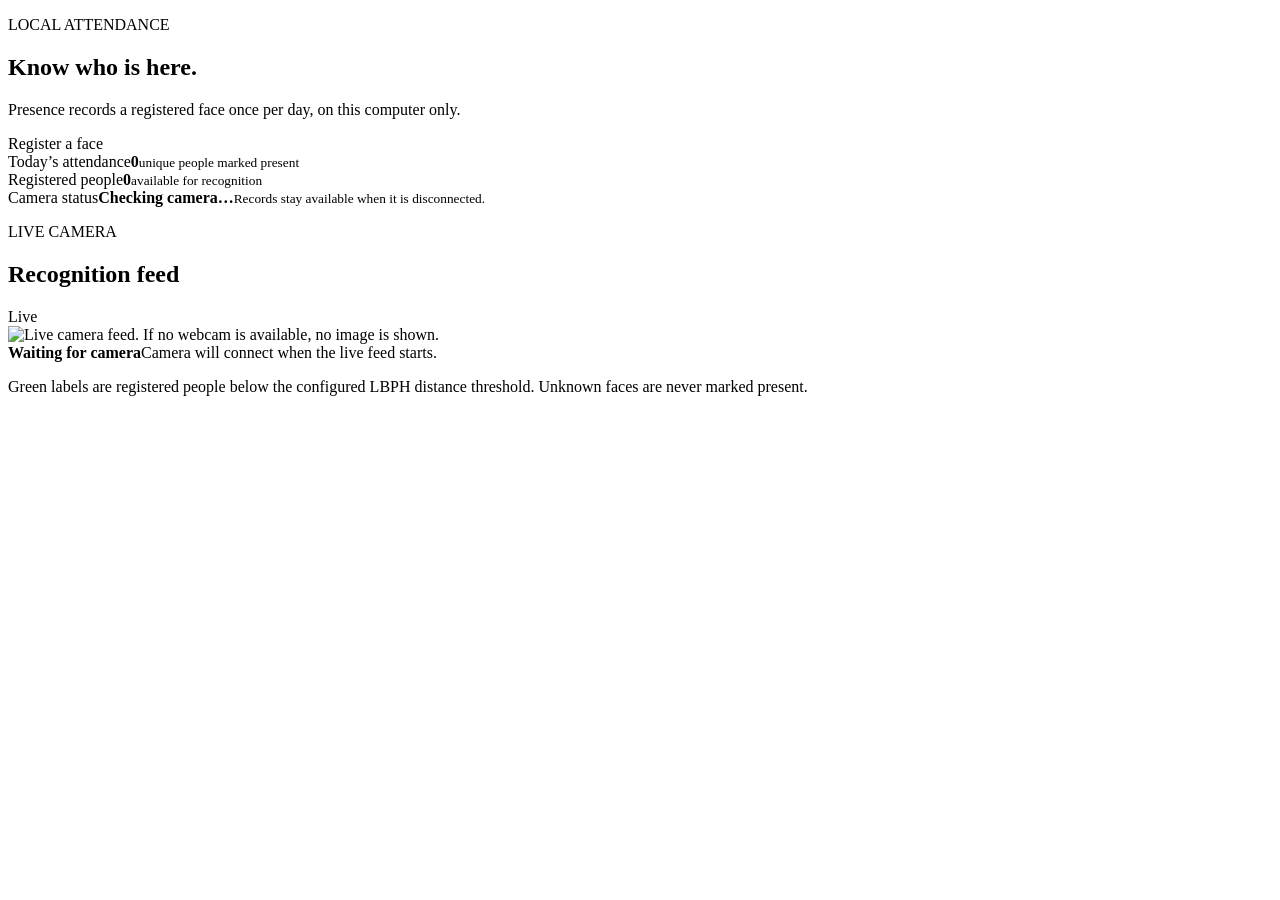
==== src/main/resources/templates/index.html @ a8eb00d6 "Initial commit: Presence Java attendance system" ====
<!-- Purpose: Main dashboard page showing attendance totals and the live camera view. -->
<!-- Why it is used: This is the first page users see when they open Presence. -->
<!DOCTYPE html>
<html xmlns:th="http://www.thymeleaf.org">
<head th:replace="~{fragments :: head('Live dashboard')}"></head>
<body>
<div class="shell">
    <header th:replace="~{fragments :: navigation('home')}"></header>
    <main>
        <section class="page-intro dashboard-intro">
            <div><p class="eyebrow">LOCAL ATTENDANCE</p><h1>Know who is here.</h1><p>Presence records a registered face once per day, on this computer only.</p></div>
            <a class="button primary" th:href="@{/register}">Register a face</a>
        </section>
        <div th:replace="~{fragments :: messages}"></div>
        <section class="metrics" aria-label="Attendance summary">
            <article class="metric"><span>Today’s attendance</span><strong th:text="${todayCount}">0</strong><small>unique people marked present</small></article>
            <article class="metric"><span>Registered people</span><strong th:text="${peopleCount}">0</strong><small>available for recognition</small></article>
            <article class="metric status"><span>Camera status</span><strong th:text="${cameraStatus}">Checking camera…</strong><small>Records stay available when it is disconnected.</small></article>
        </section>
        <section class="camera-panel panel">
            <div class="section-heading"><div><p class="eyebrow">LIVE CAMERA</p><h2>Recognition feed</h2></div><span class="live-dot">Live</span></div>
            <div class="camera-frame">
                <img id="live-camera" alt="Live camera feed. If no webcam is available, no image is shown.">
                <div class="camera-empty"><strong>Waiting for camera</strong><span th:text="${cameraStatus}">Camera will connect when the live feed starts.</span></div>
            </div>
            <p class="camera-note">Green labels are registered people below the configured LBPH distance threshold. Unknown faces are never marked present.</p>
        </section>
    </main>
</div>
<script>
    (() => {
        const camera = document.getElementById('live-camera');
        const refresh = () => {
            camera.onload = () => window.setTimeout(refresh, 150);
            camera.onerror = () => window.setTimeout(refresh, 1000);
            camera.src = '/video-frame?t=' + Date.now();
        };
        refresh();
    })();
</script>
</body>
</html>
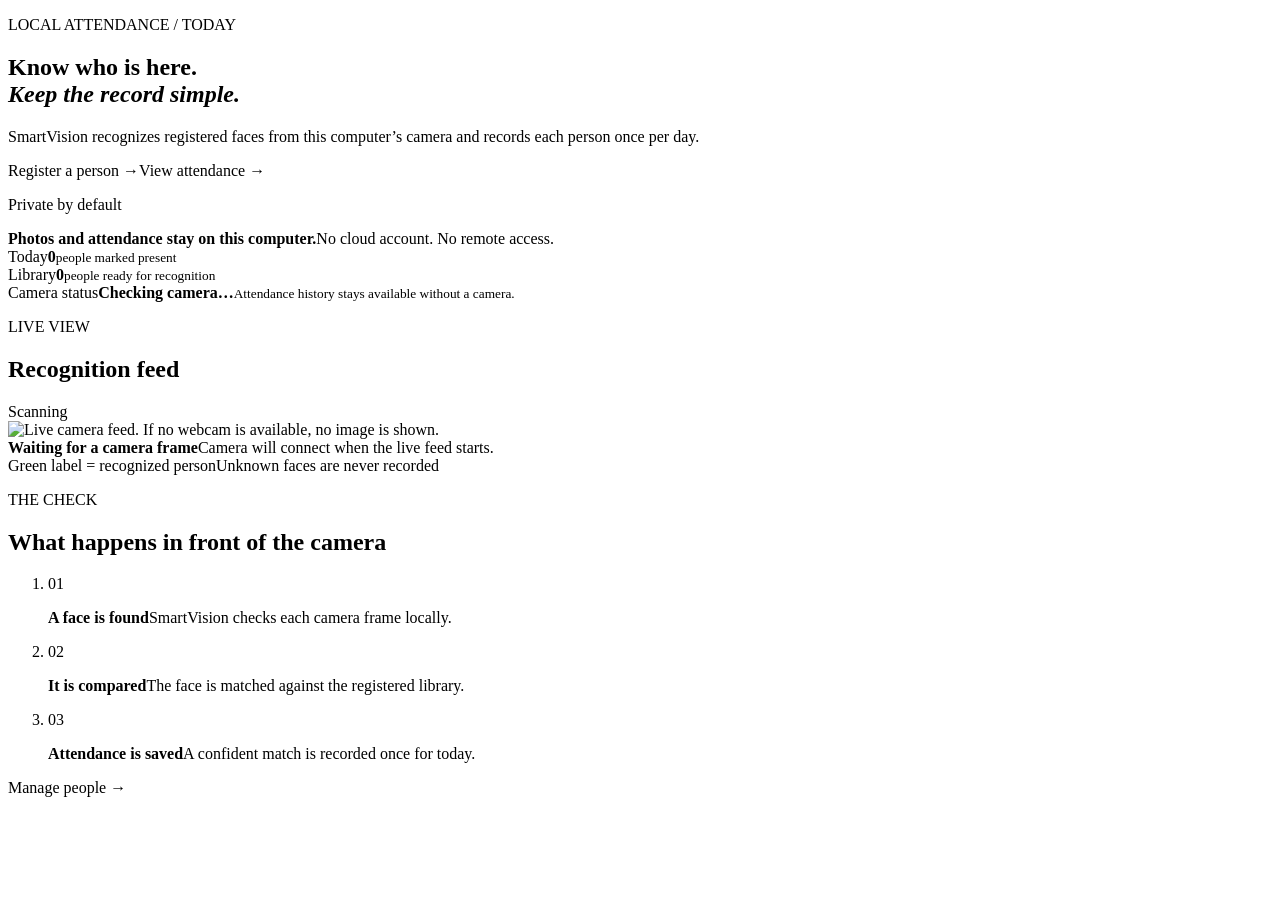
==== commit 72ff92fb: "Done with naming" ====
--- a/src/main/resources/templates/index.html
+++ b/src/main/resources/templates/index.html
@@ -1,37 +1,41 @@
 <!-- Purpose: Main dashboard page showing attendance totals and the live camera view. -->
-<!-- Why it is used: This is the first page users see when they open Presence. -->
+<!-- Why it is used: This is the first page users see when they open SmartVision. -->
 <!DOCTYPE html>
 <html xmlns:th="http://www.thymeleaf.org">
 <head th:replace="~{fragments :: head('Live dashboard')}"></head>
 <body>
 <div class="shell">
     <header th:replace="~{fragments :: navigation('home')}"></header>
-    <main>
-        <section class="page-intro dashboard-intro">
-            <div><p class="eyebrow">LOCAL ATTENDANCE</p><h1>Know who is here.</h1><p>Presence records a registered face once per day, on this computer only.</p></div>
-            <a class="button primary" th:href="@{/register}">Register a face</a>
+    <main class="dashboard-main">
+        <section class="hero dashboard-hero">
+            <div class="hero-copy"><p class="eyebrow">LOCAL ATTENDANCE / TODAY</p><h1>Know who is here.<br><em>Keep the record simple.</em></h1><p>SmartVision recognizes registered faces from this computer’s camera and records each person once per day.</p><div class="hero-actions"><a class="button primary" th:href="@{/register}">Register a person <span aria-hidden="true">→</span></a><a class="text-link" th:href="@{/attendance}">View attendance <span aria-hidden="true">→</span></a></div></div>
+            <aside class="hero-context" aria-label="How SmartVision protects data"><p>Private by default</p><strong>Photos and attendance stay on this computer.</strong><span>No cloud account. No remote access.</span></aside>
         </section>
         <div th:replace="~{fragments :: messages}"></div>
         <section class="metrics" aria-label="Attendance summary">
-            <article class="metric"><span>Today’s attendance</span><strong th:text="${todayCount}">0</strong><small>unique people marked present</small></article>
-            <article class="metric"><span>Registered people</span><strong th:text="${peopleCount}">0</strong><small>available for recognition</small></article>
-            <article class="metric status"><span>Camera status</span><strong th:text="${cameraStatus}">Checking camera…</strong><small>Records stay available when it is disconnected.</small></article>
+            <article class="metric"><span class="metric-kicker">Today</span><strong th:text="${todayCount}">0</strong><small>people marked present</small></article>
+            <article class="metric"><span class="metric-kicker">Library</span><strong th:text="${peopleCount}">0</strong><small>people ready for recognition</small></article>
+            <article class="metric status"><span class="metric-kicker">Camera status</span><strong th:text="${cameraStatus}">Checking camera…</strong><small>Attendance history stays available without a camera.</small></article>
         </section>
-        <section class="camera-panel panel">
-            <div class="section-heading"><div><p class="eyebrow">LIVE CAMERA</p><h2>Recognition feed</h2></div><span class="live-dot">Live</span></div>
-            <div class="camera-frame">
-                <img id="live-camera" alt="Live camera feed. If no webcam is available, no image is shown.">
-                <div class="camera-empty"><strong>Waiting for camera</strong><span th:text="${cameraStatus}">Camera will connect when the live feed starts.</span></div>
+        <section class="live-workspace" aria-label="Live recognition workspace">
+            <div class="camera-panel">
+                <div class="section-heading"><div><p class="eyebrow">LIVE VIEW</p><h2>Recognition feed</h2></div><span class="live-state"><i aria-hidden="true"></i>Scanning</span></div>
+                <div class="camera-frame">
+                    <img id="live-camera" alt="Live camera feed. If no webcam is available, no image is shown.">
+                    <div class="camera-empty"><strong>Waiting for a camera frame</strong><span th:text="${cameraStatus}">Camera will connect when the live feed starts.</span></div>
+                </div>
+                <div class="camera-caption"><span>Green label = recognized person</span><span>Unknown faces are never recorded</span></div>
             </div>
-            <p class="camera-note">Green labels are registered people below the configured LBPH distance threshold. Unknown faces are never marked present.</p>
+            <aside class="recognition-guide"><p class="eyebrow">THE CHECK</p><h2>What happens in front of the camera</h2><ol><li><span>01</span><p><strong>A face is found</strong>SmartVision checks each camera frame locally.</p></li><li><span>02</span><p><strong>It is compared</strong>The face is matched against the registered library.</p></li><li><span>03</span><p><strong>Attendance is saved</strong>A confident match is recorded once for today.</p></li></ol><a class="text-link" th:href="@{/faces}">Manage people <span aria-hidden="true">→</span></a></aside>
         </section>
     </main>
+    <footer th:replace="~{fragments :: footer}"></footer>
 </div>
 <script>
     (() => {
         const camera = document.getElementById('live-camera');
         const refresh = () => {
-            camera.onload = () => window.setTimeout(refresh, 150);
+            camera.onload = () => { camera.classList.add('is-live'); window.setTimeout(refresh, 150); };
             camera.onerror = () => window.setTimeout(refresh, 1000);
             camera.src = '/video-frame?t=' + Date.now();
         };
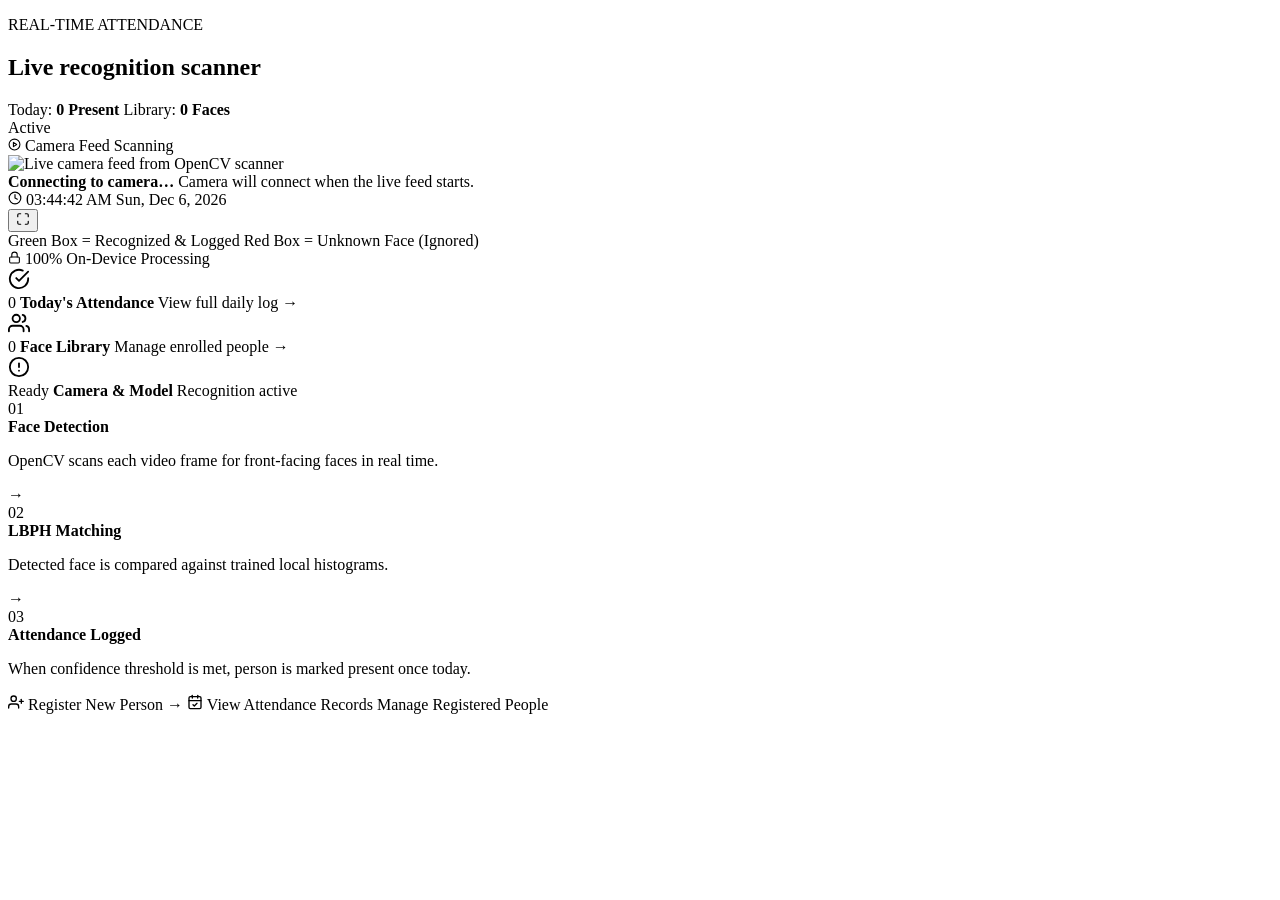
==== commit e374e9c2: "Final-Version!" ====
--- a/src/main/resources/templates/index.html
+++ b/src/main/resources/templates/index.html
@@ -1,45 +1,243 @@
-<!-- Purpose: Main dashboard page showing attendance totals and the live camera view. -->
-<!-- Why it is used: This is the first page users see when they open SmartVision. -->
+<!-- Purpose: Main dashboard showing real-time camera recognition feed and daily attendance stats. -->
+<!-- Why it is used: It gives users immediate, responsive face-recognition attendance scanning. -->
 <!DOCTYPE html>
 <html xmlns:th="http://www.thymeleaf.org">
-<head th:replace="~{fragments :: head('Live dashboard')}"></head>
+<head th:replace="~{fragments :: head('Live scanner')}"></head>
 <body>
 <div class="shell">
     <header th:replace="~{fragments :: navigation('home')}"></header>
     <main class="dashboard-main">
-        <section class="hero dashboard-hero">
-            <div class="hero-copy"><p class="eyebrow">LOCAL ATTENDANCE / TODAY</p><h1>Know who is here.<br><em>Keep the record simple.</em></h1><p>SmartVision recognizes registered faces from this computer’s camera and records each person once per day.</p><div class="hero-actions"><a class="button primary" th:href="@{/register}">Register a person <span aria-hidden="true">→</span></a><a class="text-link" th:href="@{/attendance}">View attendance <span aria-hidden="true">→</span></a></div></div>
-            <aside class="hero-context" aria-label="How SmartVision protects data"><p>Private by default</p><strong>Photos and attendance stay on this computer.</strong><span>No cloud account. No remote access.</span></aside>
-        </section>
+        <!-- Compact Header with Quick Stats -->
+        <section class="live-hero-header">
+            <div>
+                <p class="eyebrow">REAL-TIME ATTENDANCE</p>
+                <h1 class="live-title">Live recognition scanner</h1>
+            </div>
+            <div class="live-stats-bar">
+                <a class="stat-pill" th:href="@{/attendance}" title="View today's attendance log">
+                    <span class="stat-pill-label">Today:</span>
+                    <strong class="stat-pill-value" th:text="${todayCount} + ' Present'">0 Present</strong>
+                </a>
+                <a class="stat-pill" th:href="@{/faces}" title="View registered face library">
+                    <span class="stat-pill-label">Library:</span>
+                    <strong class="stat-pill-value" th:text="${peopleCount} + ' Faces'">0 Faces</strong>
+                </a>
+                <div class="stat-pill status-pill">
+                    <span class="status-dot-pulse"></span>
+                    <span class="stat-pill-value" th:text="${cameraStatus}">Active</span>
+                </div>
+            </div>
+        </section>
+
         <div th:replace="~{fragments :: messages}"></div>
-        <section class="metrics" aria-label="Attendance summary">
-            <article class="metric"><span class="metric-kicker">Today</span><strong th:text="${todayCount}">0</strong><small>people marked present</small></article>
-            <article class="metric"><span class="metric-kicker">Library</span><strong th:text="${peopleCount}">0</strong><small>people ready for recognition</small></article>
-            <article class="metric status"><span class="metric-kicker">Camera status</span><strong th:text="${cameraStatus}">Checking camera…</strong><small>Attendance history stays available without a camera.</small></article>
-        </section>
-        <section class="live-workspace" aria-label="Live recognition workspace">
-            <div class="camera-panel">
-                <div class="section-heading"><div><p class="eyebrow">LIVE VIEW</p><h2>Recognition feed</h2></div><span class="live-state"><i aria-hidden="true"></i>Scanning</span></div>
-                <div class="camera-frame">
-                    <img id="live-camera" alt="Live camera feed. If no webcam is available, no image is shown.">
-                    <div class="camera-empty"><strong>Waiting for a camera frame</strong><span th:text="${cameraStatus}">Camera will connect when the live feed starts.</span></div>
-                </div>
-                <div class="camera-caption"><span>Green label = recognized person</span><span>Unknown faces are never recorded</span></div>
-            </div>
-            <aside class="recognition-guide"><p class="eyebrow">THE CHECK</p><h2>What happens in front of the camera</h2><ol><li><span>01</span><p><strong>A face is found</strong>SmartVision checks each camera frame locally.</p></li><li><span>02</span><p><strong>It is compared</strong>The face is matched against the registered library.</p></li><li><span>03</span><p><strong>Attendance is saved</strong>A confident match is recorded once for today.</p></li></ol><a class="text-link" th:href="@{/faces}">Manage people <span aria-hidden="true">→</span></a></aside>
-        </section>
+
+        <!-- Live Camera Stage -->
+        <section class="camera-stage" aria-label="Live face recognition feed">
+            <div class="camera-viewport-card" id="camera-card">
+                <!-- Top HUD Controls inside camera frame -->
+                <div class="camera-hud-top">
+                    <span class="hud-pill hud-camera-info">
+                        <svg width="13" height="13" viewBox="0 0 24 24" fill="none" stroke="currentColor" stroke-width="2" stroke-linecap="round" stroke-linejoin="round" aria-hidden="true"><circle cx="12" cy="12" r="10"></circle><polygon points="10 8 16 12 10 16 10 8"></polygon></svg>
+                        <span>Camera Feed</span>
+                    </span>
+                    <span class="live-state" id="stream-status">
+                        <i aria-hidden="true"></i>
+                        <span>Scanning</span>
+                    </span>
+                </div>
+
+                <!-- Video Frame Image & Fallback State -->
+                <div class="camera-media-wrap">
+                    <img id="live-camera" alt="Live camera feed from OpenCV scanner" class="camera-stream-img">
+                    <div class="camera-empty" id="camera-empty-state">
+                        <div class="radar-scan-anim" aria-hidden="true">
+                            <div class="radar-ring"></div>
+                            <div class="radar-ring"></div>
+                            <div class="radar-sweep"></div>
+                        </div>
+                        <strong>Connecting to camera…</strong>
+                        <span th:text="${cameraStatus}">Camera will connect when the live feed starts.</span>
+                    </div>
+                </div>
+
+                <!-- Bottom HUD Bar: Real-Time Clock & Fullscreen -->
+                <div class="camera-hud-bottom">
+                    <div class="camera-clock" id="live-clock">
+                        <svg width="14" height="14" viewBox="0 0 24 24" fill="none" stroke="currentColor" stroke-width="2" stroke-linecap="round" stroke-linejoin="round" aria-hidden="true"><circle cx="12" cy="12" r="10"></circle><polyline points="12 6 12 12 16 14"></polyline></svg>
+                        <span id="clock-time">--:--:--</span>
+                        <span class="clock-date" id="clock-date">--------</span>
+                    </div>
+                    <div class="camera-hud-actions">
+                        <button class="hud-btn" id="fs-btn" type="button" title="Toggle Fullscreen" aria-label="Toggle Fullscreen">
+                            <svg width="14" height="14" viewBox="0 0 24 24" fill="none" stroke="currentColor" stroke-width="2" stroke-linecap="round" stroke-linejoin="round"><path d="M8 3H5a2 2 0 0 0-2 2v3m18 0V5a2 2 0 0 0-2-2h-3m0 18h3a2 2 0 0 0 2-2v-3M3 16v3a2 2 0 0 0 2 2h3"></path></svg>
+                        </button>
+                    </div>
+                </div>
+            </div>
+
+            <!-- Camera Caption & Guidelines Bar -->
+            <div class="camera-guide-bar">
+                <div class="guide-indicator">
+                    <span class="guide-chip green-chip"><span class="chip-dot"></span> Green Box = Recognized &amp; Logged</span>
+                    <span class="guide-chip red-chip"><span class="chip-dot"></span> Red Box = Unknown Face (Ignored)</span>
+                </div>
+                <div class="guide-privacy-note">
+                    <svg width="13" height="13" viewBox="0 0 24 24" fill="none" stroke="currentColor" stroke-width="2" stroke-linecap="round" stroke-linejoin="round" aria-hidden="true"><rect x="3" y="11" width="18" height="11" rx="2" ry="2"></rect><path d="M7 11V7a5 5 0 0 1 10 0v4"></path></svg>
+                    <span>100% On-Device Processing</span>
+                </div>
+            </div>
+        </section>
+
+        <!-- Quick Summary Metrics Grid -->
+        <section class="live-cards-grid" aria-label="Key system summaries">
+            <a class="summary-card" th:href="@{/attendance}">
+                <div class="card-icon-wrap icon-green">
+                    <svg width="22" height="22" viewBox="0 0 24 24" fill="none" stroke="currentColor" stroke-width="2" stroke-linecap="round" stroke-linejoin="round"><path d="M22 11.08V12a10 10 0 1 1-5.93-9.14"></path><polyline points="22 4 12 14.01 9 11.01"></polyline></svg>
+                </div>
+                <div class="card-text">
+                    <span class="card-metric-num" th:text="${todayCount}">0</span>
+                    <strong class="card-metric-title">Today's Attendance</strong>
+                    <span class="card-metric-hint">View full daily log →</span>
+                </div>
+            </a>
+
+            <a class="summary-card" th:href="@{/faces}">
+                <div class="card-icon-wrap icon-forest">
+                    <svg width="22" height="22" viewBox="0 0 24 24" fill="none" stroke="currentColor" stroke-width="2" stroke-linecap="round" stroke-linejoin="round"><path d="M17 21v-2a4 4 0 0 0-4-4H5a4 4 0 0 0-4 4v2"></path><circle cx="9" cy="7" r="4"></circle><path d="M23 21v-2a4 4 0 0 0-3-3.87"></path><path d="M16 3.13a4 4 0 0 1 0 7.75"></path></svg>
+                </div>
+                <div class="card-text">
+                    <span class="card-metric-num" th:text="${peopleCount}">0</span>
+                    <strong class="card-metric-title">Face Library</strong>
+                    <span class="card-metric-hint">Manage enrolled people →</span>
+                </div>
+            </a>
+
+            <div class="summary-card stat-status-card">
+                <div class="card-icon-wrap icon-amber">
+                    <svg width="22" height="22" viewBox="0 0 24 24" fill="none" stroke="currentColor" stroke-width="2" stroke-linecap="round" stroke-linejoin="round"><circle cx="12" cy="12" r="10"></circle><line x1="12" y1="8" x2="12" y2="12"></line><line x1="12" y1="16" x2="12.01" y2="16"></line></svg>
+                </div>
+                <div class="card-text">
+                    <span class="status-label-badge" th:text="${cameraStatus}">Ready</span>
+                    <strong class="card-metric-title">Camera &amp; Model</strong>
+                    <span class="card-metric-hint">Recognition active</span>
+                </div>
+            </div>
+        </section>
+
+        <!-- 3-Step Process Horizontal Bar -->
+        <section class="process-strip" aria-label="How recognition works">
+            <div class="process-step">
+                <span class="step-num">01</span>
+                <div>
+                    <strong>Face Detection</strong>
+                    <p>OpenCV scans each video frame for front-facing faces in real time.</p>
+                </div>
+            </div>
+            <div class="process-divider" aria-hidden="true">→</div>
+            <div class="process-step">
+                <span class="step-num">02</span>
+                <div>
+                    <strong>LBPH Matching</strong>
+                    <p>Detected face is compared against trained local histograms.</p>
+                </div>
+            </div>
+            <div class="process-divider" aria-hidden="true">→</div>
+            <div class="process-step">
+                <span class="step-num">03</span>
+                <div>
+                    <strong>Attendance Logged</strong>
+                    <p>When confidence threshold is met, person is marked present once today.</p>
+                </div>
+            </div>
+        </section>
+
+        <!-- Action Row -->
+        <div class="live-action-footer">
+            <a class="button primary" th:href="@{/register}">
+                <svg width="16" height="16" viewBox="0 0 24 24" fill="none" stroke="currentColor" stroke-width="2" stroke-linecap="round" stroke-linejoin="round" aria-hidden="true"><path d="M16 21v-2a4 4 0 0 0-4-4H5a4 4 0 0 0-4 4v2"></path><circle cx="8.5" cy="7" r="4"></circle><line x1="20" y1="8" x2="20" y2="14"></line><line x1="23" y1="11" x2="17" y2="11"></line></svg>
+                Register New Person <span aria-hidden="true">→</span>
+            </a>
+            <a class="button secondary" th:href="@{/attendance}">
+                <svg width="16" height="16" viewBox="0 0 24 24" fill="none" stroke="currentColor" stroke-width="2" stroke-linecap="round" stroke-linejoin="round" aria-hidden="true"><rect x="3" y="4" width="18" height="18" rx="2" ry="2"></rect><line x1="16" y1="2" x2="16" y2="6"></line><line x1="8" y1="2" x2="8" y2="6"></line><line x1="3" y1="10" x2="21" y2="10"></line><path d="m9 16 2 2 4-4"></path></svg>
+                View Attendance Records
+            </a>
+            <a class="button text-button" th:href="@{/faces}">Manage Registered People</a>
+        </div>
     </main>
     <footer th:replace="~{fragments :: footer}"></footer>
 </div>
+
 <script>
     (() => {
+        // Live camera feed stream with automatic reconnect
         const camera = document.getElementById('live-camera');
+        const emptyState = document.getElementById('camera-empty-state');
+        const statusBadge = document.getElementById('stream-status');
+        let failCount = 0;
+
         const refresh = () => {
-            camera.onload = () => { camera.classList.add('is-live'); window.setTimeout(refresh, 150); };
-            camera.onerror = () => window.setTimeout(refresh, 1000);
-            camera.src = '/video-frame?t=' + Date.now();
+            const nextFrame = new Image();
+            nextFrame.onload = () => {
+                camera.src = nextFrame.src;
+                camera.classList.add('is-live');
+                if (emptyState) emptyState.style.display = 'none';
+                if (statusBadge) {
+                    statusBadge.classList.remove('status-offline');
+                    statusBadge.querySelector('span').textContent = 'Scanning';
+                }
+                failCount = 0;
+                window.setTimeout(refresh, 140);
+            };
+            nextFrame.onerror = () => {
+                failCount++;
+                if (failCount > 3) {
+                    camera.classList.remove('is-live');
+                    if (emptyState) emptyState.style.display = 'flex';
+                    if (statusBadge) {
+                        statusBadge.classList.add('status-offline');
+                        statusBadge.querySelector('span').textContent = 'Connecting…';
+                    }
+                }
+                window.setTimeout(refresh, 1000);
+            };
+            nextFrame.src = '/video-frame?t=' + Date.now();
         };
+
         refresh();
+
+        // Real-Time HUD Clock
+        const timeEl = document.getElementById('clock-time');
+        const dateEl = document.getElementById('clock-date');
+        const updateClock = () => {
+            const now = new Date();
+            let hours = now.getHours();
+            const ampm = hours >= 12 ? 'PM' : 'AM';
+            hours = hours % 12;
+            hours = hours ? hours : 12;
+            const strHours = String(hours).padStart(2, '0');
+            const strMinutes = String(now.getMinutes()).padStart(2, '0');
+            const strSeconds = String(now.getSeconds()).padStart(2, '0');
+            if (timeEl) timeEl.textContent = `${strHours}:${strMinutes}:${strSeconds} ${ampm}`;
+            if (dateEl) {
+                const options = { weekday: 'short', day: 'numeric', month: 'short', year: 'numeric' };
+                dateEl.textContent = now.toLocaleDateString('en-US', options);
+            }
+        };
+        updateClock();
+        setInterval(updateClock, 1000);
+
+        // Fullscreen Toggle
+        const fsBtn = document.getElementById('fs-btn');
+        const card = document.getElementById('camera-card');
+        if (fsBtn && card) {
+            fsBtn.addEventListener('click', () => {
+                if (!document.fullscreenElement) {
+                    card.requestFullscreen().catch(() => {});
+                } else {
+                    document.exitFullscreen().catch(() => {});
+                }
+            });
+        }
     })();
 </script>
 </body>
